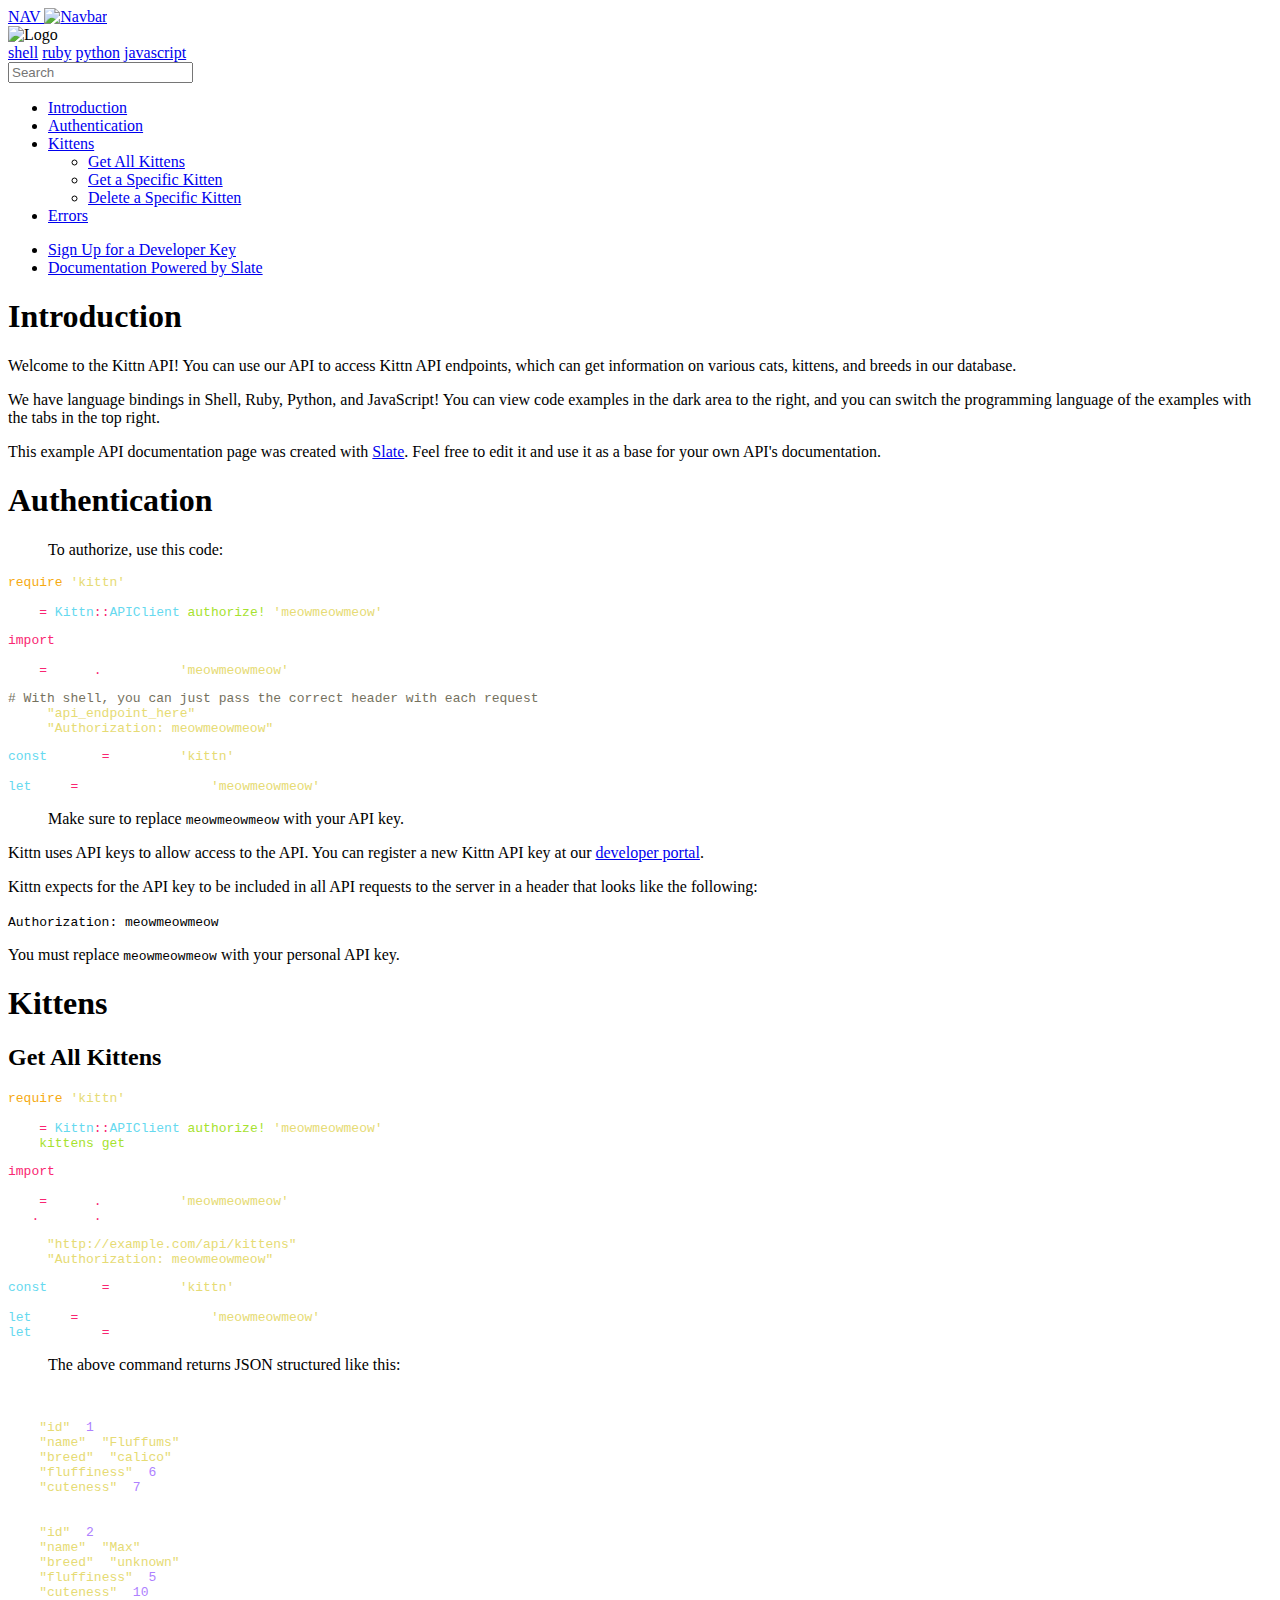
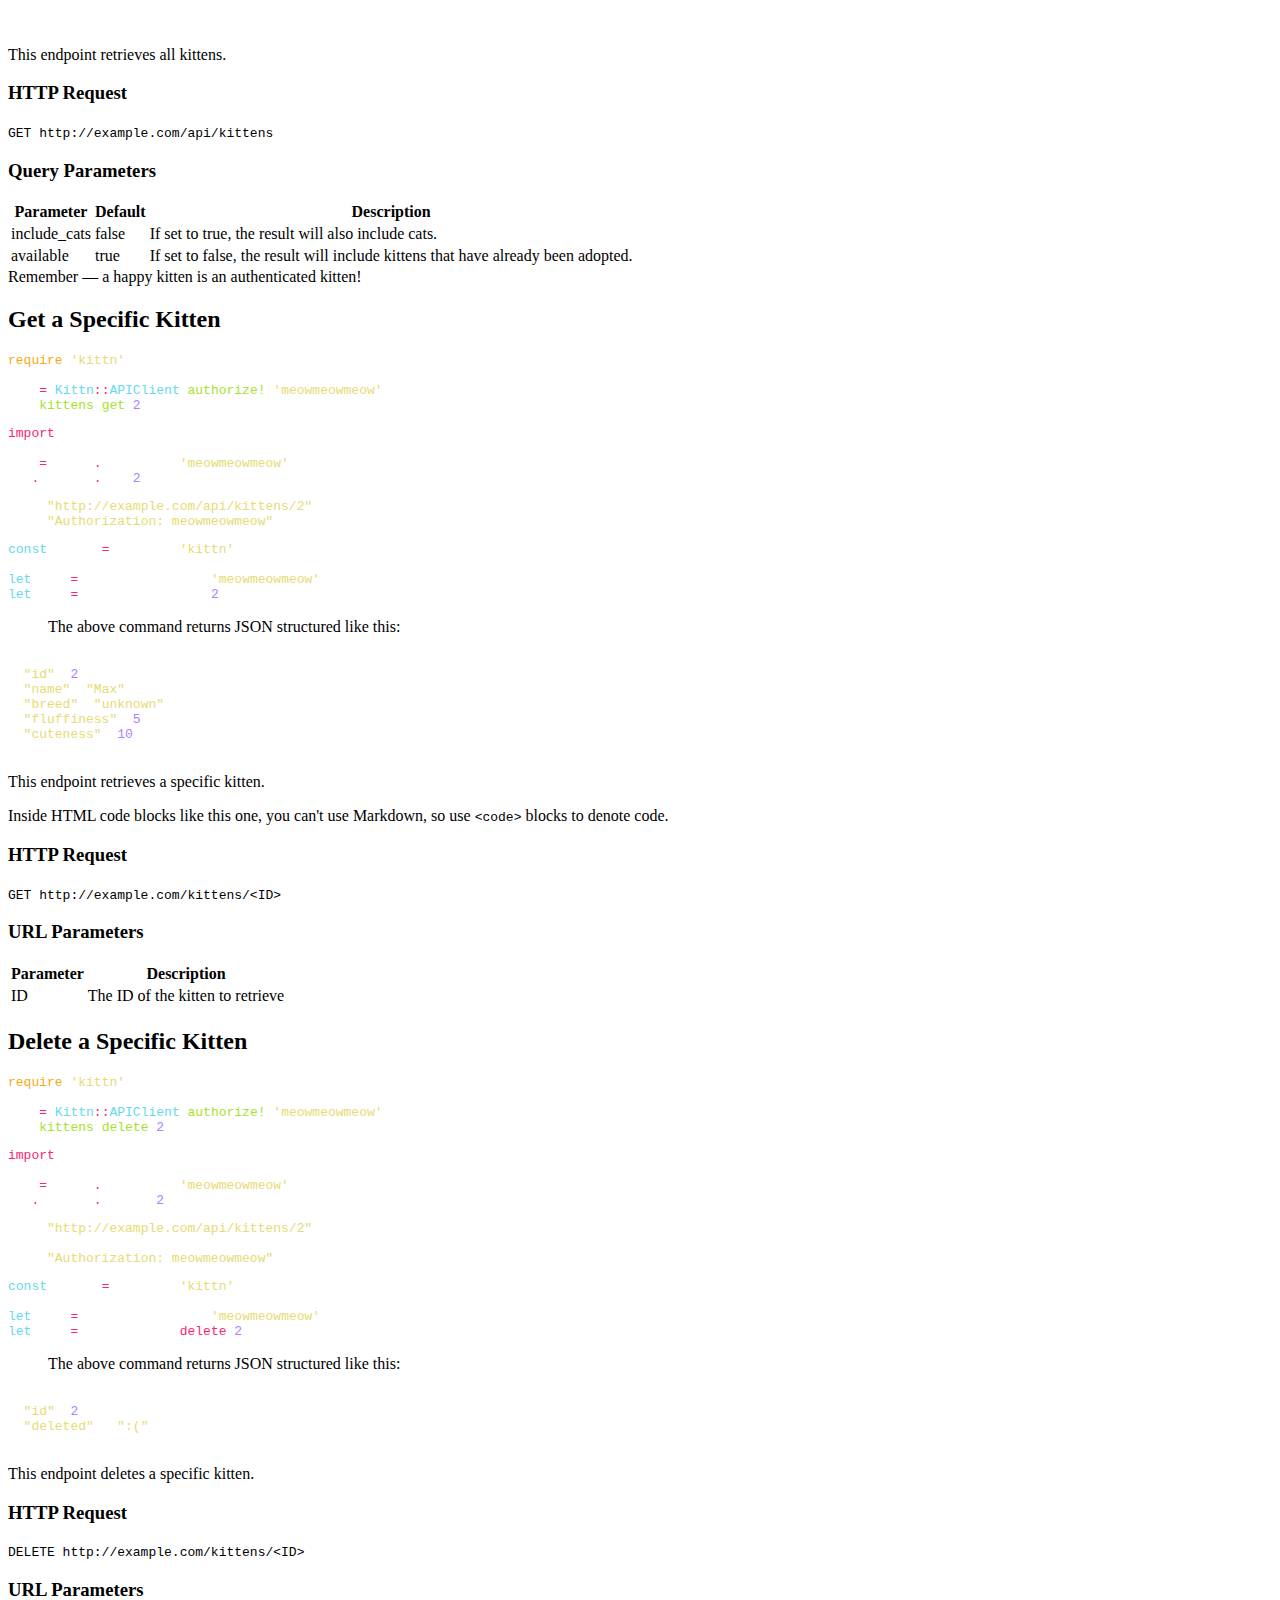
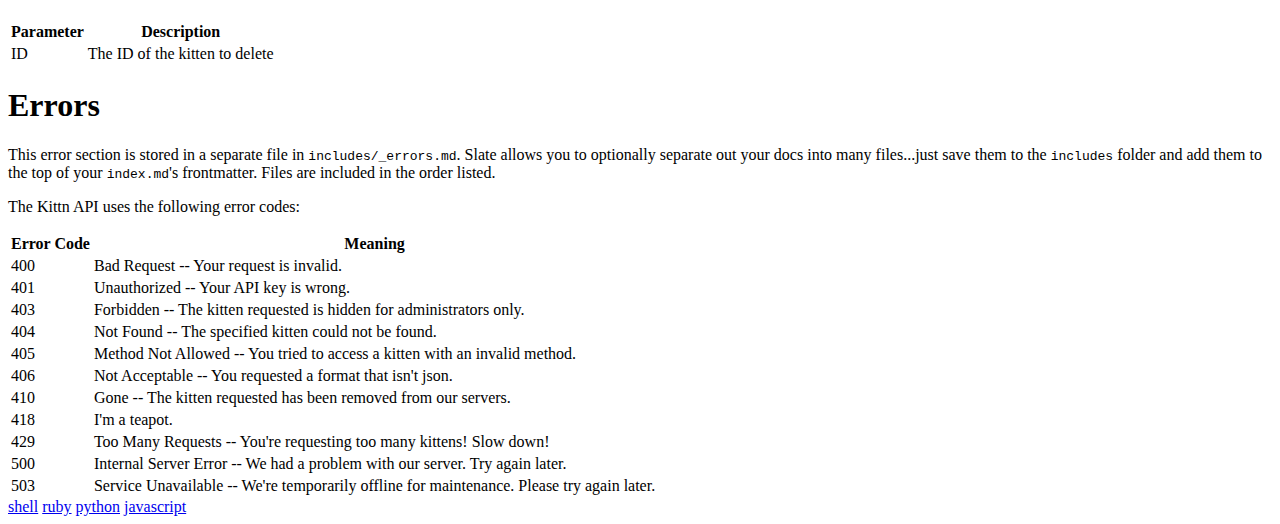
==== index.html @ 00a8c421 "publish: Update index.md" ====
<!doctype html>
<html>
  <head>
    <meta charset="utf-8">
    <meta content="IE=edge,chrome=1" http-equiv="X-UA-Compatible">
    <meta name="viewport" content="width=device-width, initial-scale=1, maximum-scale=1">
    <title>EBM Reference</title>

    <style>
      .highlight table td { padding: 5px; }
.highlight table pre { margin: 0; }
.highlight .gh {
  color: #999999;
}
.highlight .sr {
  color: #f6aa11;
}
.highlight .go {
  color: #888888;
}
.highlight .gp {
  color: #555555;
}
.highlight .gs {
}
.highlight .gu {
  color: #aaaaaa;
}
.highlight .nb {
  color: #f6aa11;
}
.highlight .cm {
  color: #75715e;
}
.highlight .cp {
  color: #75715e;
}
.highlight .c1 {
  color: #75715e;
}
.highlight .cs {
  color: #75715e;
}
.highlight .c, .highlight .cd {
  color: #75715e;
}
.highlight .err {
  color: #960050;
}
.highlight .gr {
  color: #960050;
}
.highlight .gt {
  color: #960050;
}
.highlight .gd {
  color: #49483e;
}
.highlight .gi {
  color: #49483e;
}
.highlight .ge {
  color: #49483e;
}
.highlight .kc {
  color: #66d9ef;
}
.highlight .kd {
  color: #66d9ef;
}
.highlight .kr {
  color: #66d9ef;
}
.highlight .no {
  color: #66d9ef;
}
.highlight .kt {
  color: #66d9ef;
}
.highlight .mf {
  color: #ae81ff;
}
.highlight .mh {
  color: #ae81ff;
}
.highlight .il {
  color: #ae81ff;
}
.highlight .mi {
  color: #ae81ff;
}
.highlight .mo {
  color: #ae81ff;
}
.highlight .m, .highlight .mb, .highlight .mx {
  color: #ae81ff;
}
.highlight .sc {
  color: #ae81ff;
}
.highlight .se {
  color: #ae81ff;
}
.highlight .ss {
  color: #ae81ff;
}
.highlight .sd {
  color: #e6db74;
}
.highlight .s2 {
  color: #e6db74;
}
.highlight .sb {
  color: #e6db74;
}
.highlight .sh {
  color: #e6db74;
}
.highlight .si {
  color: #e6db74;
}
.highlight .sx {
  color: #e6db74;
}
.highlight .s1 {
  color: #e6db74;
}
.highlight .s {
  color: #e6db74;
}
.highlight .na {
  color: #a6e22e;
}
.highlight .nc {
  color: #a6e22e;
}
.highlight .nd {
  color: #a6e22e;
}
.highlight .ne {
  color: #a6e22e;
}
.highlight .nf {
  color: #a6e22e;
}
.highlight .vc {
  color: #ffffff;
}
.highlight .nn {
  color: #ffffff;
}
.highlight .nl {
  color: #ffffff;
}
.highlight .ni {
  color: #ffffff;
}
.highlight .bp {
  color: #ffffff;
}
.highlight .vg {
  color: #ffffff;
}
.highlight .vi {
  color: #ffffff;
}
.highlight .nv {
  color: #ffffff;
}
.highlight .w {
  color: #ffffff;
}
.highlight {
  color: #ffffff;
}
.highlight .n, .highlight .py, .highlight .nx {
  color: #ffffff;
}
.highlight .ow {
  color: #f92672;
}
.highlight .nt {
  color: #f92672;
}
.highlight .k, .highlight .kv {
  color: #f92672;
}
.highlight .kn {
  color: #f92672;
}
.highlight .kp {
  color: #f92672;
}
.highlight .o {
  color: #f92672;
}
    </style>
    <link href="stylesheets/screen.css" rel="stylesheet" media="screen" />
    <link href="stylesheets/print.css" rel="stylesheet" media="print" />
      <script src="javascripts/all.js"></script>
  </head>

  <body class="index" data-languages="[&quot;shell&quot;,&quot;ruby&quot;,&quot;python&quot;,&quot;javascript&quot;]">
    <a href="#" id="nav-button">
      <span>
        NAV
        <img src="images/navbar.png" alt="Navbar" />
      </span>
    </a>
    <div class="toc-wrapper">
      <img src="images/logo.png" class="logo" alt="Logo" />
        <div class="lang-selector">
              <a href="#" data-language-name="shell">shell</a>
              <a href="#" data-language-name="ruby">ruby</a>
              <a href="#" data-language-name="python">python</a>
              <a href="#" data-language-name="javascript">javascript</a>
        </div>
        <div class="search">
          <input type="text" class="search" id="input-search" placeholder="Search">
        </div>
        <ul class="search-results"></ul>
      <ul id="toc" class="toc-list-h1">
          <li>
            <a href="#introduction" class="toc-h1 toc-link" data-title="Introduction">Introduction</a>
          </li>
          <li>
            <a href="#authentication" class="toc-h1 toc-link" data-title="Authentication">Authentication</a>
          </li>
          <li>
            <a href="#kittens" class="toc-h1 toc-link" data-title="Kittens">Kittens</a>
              <ul class="toc-list-h2">
                  <li>
                    <a href="#get-all-kittens" class="toc-h2 toc-link" data-title="Get All Kittens">Get All Kittens</a>
                  </li>
                  <li>
                    <a href="#get-a-specific-kitten" class="toc-h2 toc-link" data-title="Get a Specific Kitten">Get a Specific Kitten</a>
                  </li>
                  <li>
                    <a href="#delete-a-specific-kitten" class="toc-h2 toc-link" data-title="Delete a Specific Kitten">Delete a Specific Kitten</a>
                  </li>
              </ul>
          </li>
          <li>
            <a href="#errors" class="toc-h1 toc-link" data-title="Errors">Errors</a>
          </li>
      </ul>
        <ul class="toc-footer">
            <li><a href='#'>Sign Up for a Developer Key</a></li>
            <li><a href='https://github.com/lord/slate'>Documentation Powered by Slate</a></li>
        </ul>
    </div>
    <div class="page-wrapper">
      <div class="dark-box"></div>
      <div class="content">
        <h1 id='introduction'>Introduction</h1>
<p>Welcome to the Kittn API! You can use our API to access Kittn API endpoints, which can get information on various cats, kittens, and breeds in our database.</p>

<p>We have language bindings in Shell, Ruby, Python, and JavaScript! You can view code examples in the dark area to the right, and you can switch the programming language of the examples with the tabs in the top right.</p>

<p>This example API documentation page was created with <a href="https://github.com/lord/slate">Slate</a>. Feel free to edit it and use it as a base for your own API&#39;s documentation.</p>
<h1 id='authentication'>Authentication</h1>
<blockquote>
<p>To authorize, use this code:</p>
</blockquote>
<pre class="highlight ruby tab-ruby"><code><span class="nb">require</span> <span class="s1">'kittn'</span>

<span class="n">api</span> <span class="o">=</span> <span class="no">Kittn</span><span class="o">::</span><span class="no">APIClient</span><span class="p">.</span><span class="nf">authorize!</span><span class="p">(</span><span class="s1">'meowmeowmeow'</span><span class="p">)</span>
</code></pre><pre class="highlight python tab-python"><code><span class="kn">import</span> <span class="nn">kittn</span>

<span class="n">api</span> <span class="o">=</span> <span class="n">kittn</span><span class="o">.</span><span class="n">authorize</span><span class="p">(</span><span class="s">'meowmeowmeow'</span><span class="p">)</span>
</code></pre><pre class="highlight shell tab-shell"><code><span class="c"># With shell, you can just pass the correct header with each request</span>
curl <span class="s2">"api_endpoint_here"</span>
  -H <span class="s2">"Authorization: meowmeowmeow"</span>
</code></pre><pre class="highlight javascript tab-javascript"><code><span class="kr">const</span> <span class="nx">kittn</span> <span class="o">=</span> <span class="nx">require</span><span class="p">(</span><span class="s1">'kittn'</span><span class="p">);</span>

<span class="kd">let</span> <span class="nx">api</span> <span class="o">=</span> <span class="nx">kittn</span><span class="p">.</span><span class="nx">authorize</span><span class="p">(</span><span class="s1">'meowmeowmeow'</span><span class="p">);</span>
</code></pre>
<blockquote>
<p>Make sure to replace <code>meowmeowmeow</code> with your API key.</p>
</blockquote>

<p>Kittn uses API keys to allow access to the API. You can register a new Kittn API key at our <a href="http://example.com/developers">developer portal</a>.</p>

<p>Kittn expects for the API key to be included in all API requests to the server in a header that looks like the following:</p>

<p><code>Authorization: meowmeowmeow</code></p>

<aside class="notice">
You must replace <code>meowmeowmeow</code> with your personal API key.
</aside>
<h1 id='kittens'>Kittens</h1><h2 id='get-all-kittens'>Get All Kittens</h2><pre class="highlight ruby tab-ruby"><code><span class="nb">require</span> <span class="s1">'kittn'</span>

<span class="n">api</span> <span class="o">=</span> <span class="no">Kittn</span><span class="o">::</span><span class="no">APIClient</span><span class="p">.</span><span class="nf">authorize!</span><span class="p">(</span><span class="s1">'meowmeowmeow'</span><span class="p">)</span>
<span class="n">api</span><span class="p">.</span><span class="nf">kittens</span><span class="p">.</span><span class="nf">get</span>
</code></pre><pre class="highlight python tab-python"><code><span class="kn">import</span> <span class="nn">kittn</span>

<span class="n">api</span> <span class="o">=</span> <span class="n">kittn</span><span class="o">.</span><span class="n">authorize</span><span class="p">(</span><span class="s">'meowmeowmeow'</span><span class="p">)</span>
<span class="n">api</span><span class="o">.</span><span class="n">kittens</span><span class="o">.</span><span class="n">get</span><span class="p">()</span>
</code></pre><pre class="highlight shell tab-shell"><code>curl <span class="s2">"http://example.com/api/kittens"</span>
  -H <span class="s2">"Authorization: meowmeowmeow"</span>
</code></pre><pre class="highlight javascript tab-javascript"><code><span class="kr">const</span> <span class="nx">kittn</span> <span class="o">=</span> <span class="nx">require</span><span class="p">(</span><span class="s1">'kittn'</span><span class="p">);</span>

<span class="kd">let</span> <span class="nx">api</span> <span class="o">=</span> <span class="nx">kittn</span><span class="p">.</span><span class="nx">authorize</span><span class="p">(</span><span class="s1">'meowmeowmeow'</span><span class="p">);</span>
<span class="kd">let</span> <span class="nx">kittens</span> <span class="o">=</span> <span class="nx">api</span><span class="p">.</span><span class="nx">kittens</span><span class="p">.</span><span class="nx">get</span><span class="p">();</span>
</code></pre>
<blockquote>
<p>The above command returns JSON structured like this:</p>
</blockquote>
<pre class="highlight json tab-json"><code><span class="p">[</span><span class="w">
  </span><span class="p">{</span><span class="w">
    </span><span class="s2">"id"</span><span class="p">:</span><span class="w"> </span><span class="mi">1</span><span class="p">,</span><span class="w">
    </span><span class="s2">"name"</span><span class="p">:</span><span class="w"> </span><span class="s2">"Fluffums"</span><span class="p">,</span><span class="w">
    </span><span class="s2">"breed"</span><span class="p">:</span><span class="w"> </span><span class="s2">"calico"</span><span class="p">,</span><span class="w">
    </span><span class="s2">"fluffiness"</span><span class="p">:</span><span class="w"> </span><span class="mi">6</span><span class="p">,</span><span class="w">
    </span><span class="s2">"cuteness"</span><span class="p">:</span><span class="w"> </span><span class="mi">7</span><span class="w">
  </span><span class="p">},</span><span class="w">
  </span><span class="p">{</span><span class="w">
    </span><span class="s2">"id"</span><span class="p">:</span><span class="w"> </span><span class="mi">2</span><span class="p">,</span><span class="w">
    </span><span class="s2">"name"</span><span class="p">:</span><span class="w"> </span><span class="s2">"Max"</span><span class="p">,</span><span class="w">
    </span><span class="s2">"breed"</span><span class="p">:</span><span class="w"> </span><span class="s2">"unknown"</span><span class="p">,</span><span class="w">
    </span><span class="s2">"fluffiness"</span><span class="p">:</span><span class="w"> </span><span class="mi">5</span><span class="p">,</span><span class="w">
    </span><span class="s2">"cuteness"</span><span class="p">:</span><span class="w"> </span><span class="mi">10</span><span class="w">
  </span><span class="p">}</span><span class="w">
</span><span class="p">]</span><span class="w">
</span></code></pre>
<p>This endpoint retrieves all kittens.</p>
<h3 id='http-request'>HTTP Request</h3>
<p><code>GET http://example.com/api/kittens</code></p>
<h3 id='query-parameters'>Query Parameters</h3>
<table><thead>
<tr>
<th>Parameter</th>
<th>Default</th>
<th>Description</th>
</tr>
</thead><tbody>
<tr>
<td>include_cats</td>
<td>false</td>
<td>If set to true, the result will also include cats.</td>
</tr>
<tr>
<td>available</td>
<td>true</td>
<td>If set to false, the result will include kittens that have already been adopted.</td>
</tr>
</tbody></table>

<aside class="success">
Remember — a happy kitten is an authenticated kitten!
</aside>
<h2 id='get-a-specific-kitten'>Get a Specific Kitten</h2><pre class="highlight ruby tab-ruby"><code><span class="nb">require</span> <span class="s1">'kittn'</span>

<span class="n">api</span> <span class="o">=</span> <span class="no">Kittn</span><span class="o">::</span><span class="no">APIClient</span><span class="p">.</span><span class="nf">authorize!</span><span class="p">(</span><span class="s1">'meowmeowmeow'</span><span class="p">)</span>
<span class="n">api</span><span class="p">.</span><span class="nf">kittens</span><span class="p">.</span><span class="nf">get</span><span class="p">(</span><span class="mi">2</span><span class="p">)</span>
</code></pre><pre class="highlight python tab-python"><code><span class="kn">import</span> <span class="nn">kittn</span>

<span class="n">api</span> <span class="o">=</span> <span class="n">kittn</span><span class="o">.</span><span class="n">authorize</span><span class="p">(</span><span class="s">'meowmeowmeow'</span><span class="p">)</span>
<span class="n">api</span><span class="o">.</span><span class="n">kittens</span><span class="o">.</span><span class="n">get</span><span class="p">(</span><span class="mi">2</span><span class="p">)</span>
</code></pre><pre class="highlight shell tab-shell"><code>curl <span class="s2">"http://example.com/api/kittens/2"</span>
  -H <span class="s2">"Authorization: meowmeowmeow"</span>
</code></pre><pre class="highlight javascript tab-javascript"><code><span class="kr">const</span> <span class="nx">kittn</span> <span class="o">=</span> <span class="nx">require</span><span class="p">(</span><span class="s1">'kittn'</span><span class="p">);</span>

<span class="kd">let</span> <span class="nx">api</span> <span class="o">=</span> <span class="nx">kittn</span><span class="p">.</span><span class="nx">authorize</span><span class="p">(</span><span class="s1">'meowmeowmeow'</span><span class="p">);</span>
<span class="kd">let</span> <span class="nx">max</span> <span class="o">=</span> <span class="nx">api</span><span class="p">.</span><span class="nx">kittens</span><span class="p">.</span><span class="nx">get</span><span class="p">(</span><span class="mi">2</span><span class="p">);</span>
</code></pre>
<blockquote>
<p>The above command returns JSON structured like this:</p>
</blockquote>
<pre class="highlight json tab-json"><code><span class="p">{</span><span class="w">
  </span><span class="s2">"id"</span><span class="p">:</span><span class="w"> </span><span class="mi">2</span><span class="p">,</span><span class="w">
  </span><span class="s2">"name"</span><span class="p">:</span><span class="w"> </span><span class="s2">"Max"</span><span class="p">,</span><span class="w">
  </span><span class="s2">"breed"</span><span class="p">:</span><span class="w"> </span><span class="s2">"unknown"</span><span class="p">,</span><span class="w">
  </span><span class="s2">"fluffiness"</span><span class="p">:</span><span class="w"> </span><span class="mi">5</span><span class="p">,</span><span class="w">
  </span><span class="s2">"cuteness"</span><span class="p">:</span><span class="w"> </span><span class="mi">10</span><span class="w">
</span><span class="p">}</span><span class="w">
</span></code></pre>
<p>This endpoint retrieves a specific kitten.</p>

<aside class="warning">Inside HTML code blocks like this one, you can't use Markdown, so use <code>&lt;code&gt;</code> blocks to denote code.</aside>
<h3 id='http-request-2'>HTTP Request</h3>
<p><code>GET http://example.com/kittens/&lt;ID&gt;</code></p>
<h3 id='url-parameters'>URL Parameters</h3>
<table><thead>
<tr>
<th>Parameter</th>
<th>Description</th>
</tr>
</thead><tbody>
<tr>
<td>ID</td>
<td>The ID of the kitten to retrieve</td>
</tr>
</tbody></table>
<h2 id='delete-a-specific-kitten'>Delete a Specific Kitten</h2><pre class="highlight ruby tab-ruby"><code><span class="nb">require</span> <span class="s1">'kittn'</span>

<span class="n">api</span> <span class="o">=</span> <span class="no">Kittn</span><span class="o">::</span><span class="no">APIClient</span><span class="p">.</span><span class="nf">authorize!</span><span class="p">(</span><span class="s1">'meowmeowmeow'</span><span class="p">)</span>
<span class="n">api</span><span class="p">.</span><span class="nf">kittens</span><span class="p">.</span><span class="nf">delete</span><span class="p">(</span><span class="mi">2</span><span class="p">)</span>
</code></pre><pre class="highlight python tab-python"><code><span class="kn">import</span> <span class="nn">kittn</span>

<span class="n">api</span> <span class="o">=</span> <span class="n">kittn</span><span class="o">.</span><span class="n">authorize</span><span class="p">(</span><span class="s">'meowmeowmeow'</span><span class="p">)</span>
<span class="n">api</span><span class="o">.</span><span class="n">kittens</span><span class="o">.</span><span class="n">delete</span><span class="p">(</span><span class="mi">2</span><span class="p">)</span>
</code></pre><pre class="highlight shell tab-shell"><code>curl <span class="s2">"http://example.com/api/kittens/2"</span>
  -X DELETE
  -H <span class="s2">"Authorization: meowmeowmeow"</span>
</code></pre><pre class="highlight javascript tab-javascript"><code><span class="kr">const</span> <span class="nx">kittn</span> <span class="o">=</span> <span class="nx">require</span><span class="p">(</span><span class="s1">'kittn'</span><span class="p">);</span>

<span class="kd">let</span> <span class="nx">api</span> <span class="o">=</span> <span class="nx">kittn</span><span class="p">.</span><span class="nx">authorize</span><span class="p">(</span><span class="s1">'meowmeowmeow'</span><span class="p">);</span>
<span class="kd">let</span> <span class="nx">max</span> <span class="o">=</span> <span class="nx">api</span><span class="p">.</span><span class="nx">kittens</span><span class="p">.</span><span class="k">delete</span><span class="p">(</span><span class="mi">2</span><span class="p">);</span>
</code></pre>
<blockquote>
<p>The above command returns JSON structured like this:</p>
</blockquote>
<pre class="highlight json tab-json"><code><span class="p">{</span><span class="w">
  </span><span class="s2">"id"</span><span class="p">:</span><span class="w"> </span><span class="mi">2</span><span class="p">,</span><span class="w">
  </span><span class="s2">"deleted"</span><span class="w"> </span><span class="p">:</span><span class="w"> </span><span class="s2">":("</span><span class="w">
</span><span class="p">}</span><span class="w">
</span></code></pre>
<p>This endpoint deletes a specific kitten.</p>
<h3 id='http-request-3'>HTTP Request</h3>
<p><code>DELETE http://example.com/kittens/&lt;ID&gt;</code></p>
<h3 id='url-parameters-2'>URL Parameters</h3>
<table><thead>
<tr>
<th>Parameter</th>
<th>Description</th>
</tr>
</thead><tbody>
<tr>
<td>ID</td>
<td>The ID of the kitten to delete</td>
</tr>
</tbody></table>
<h1 id='errors'>Errors</h1>
<aside class="notice">
This error section is stored in a separate file in <code>includes/_errors.md</code>. Slate allows you to optionally separate out your docs into many files...just save them to the <code>includes</code> folder and add them to the top of your <code>index.md</code>'s frontmatter. Files are included in the order listed.
</aside>

<p>The Kittn API uses the following error codes:</p>

<table><thead>
<tr>
<th>Error Code</th>
<th>Meaning</th>
</tr>
</thead><tbody>
<tr>
<td>400</td>
<td>Bad Request -- Your request is invalid.</td>
</tr>
<tr>
<td>401</td>
<td>Unauthorized -- Your API key is wrong.</td>
</tr>
<tr>
<td>403</td>
<td>Forbidden -- The kitten requested is hidden for administrators only.</td>
</tr>
<tr>
<td>404</td>
<td>Not Found -- The specified kitten could not be found.</td>
</tr>
<tr>
<td>405</td>
<td>Method Not Allowed -- You tried to access a kitten with an invalid method.</td>
</tr>
<tr>
<td>406</td>
<td>Not Acceptable -- You requested a format that isn&#39;t json.</td>
</tr>
<tr>
<td>410</td>
<td>Gone -- The kitten requested has been removed from our servers.</td>
</tr>
<tr>
<td>418</td>
<td>I&#39;m a teapot.</td>
</tr>
<tr>
<td>429</td>
<td>Too Many Requests -- You&#39;re requesting too many kittens! Slow down!</td>
</tr>
<tr>
<td>500</td>
<td>Internal Server Error -- We had a problem with our server. Try again later.</td>
</tr>
<tr>
<td>503</td>
<td>Service Unavailable -- We&#39;re temporarily offline for maintenance. Please try again later.</td>
</tr>
</tbody></table>

      </div>
      <div class="dark-box">
          <div class="lang-selector">
                <a href="#" data-language-name="shell">shell</a>
                <a href="#" data-language-name="ruby">ruby</a>
                <a href="#" data-language-name="python">python</a>
                <a href="#" data-language-name="javascript">javascript</a>
          </div>
      </div>
    </div>
  </body>
</html>
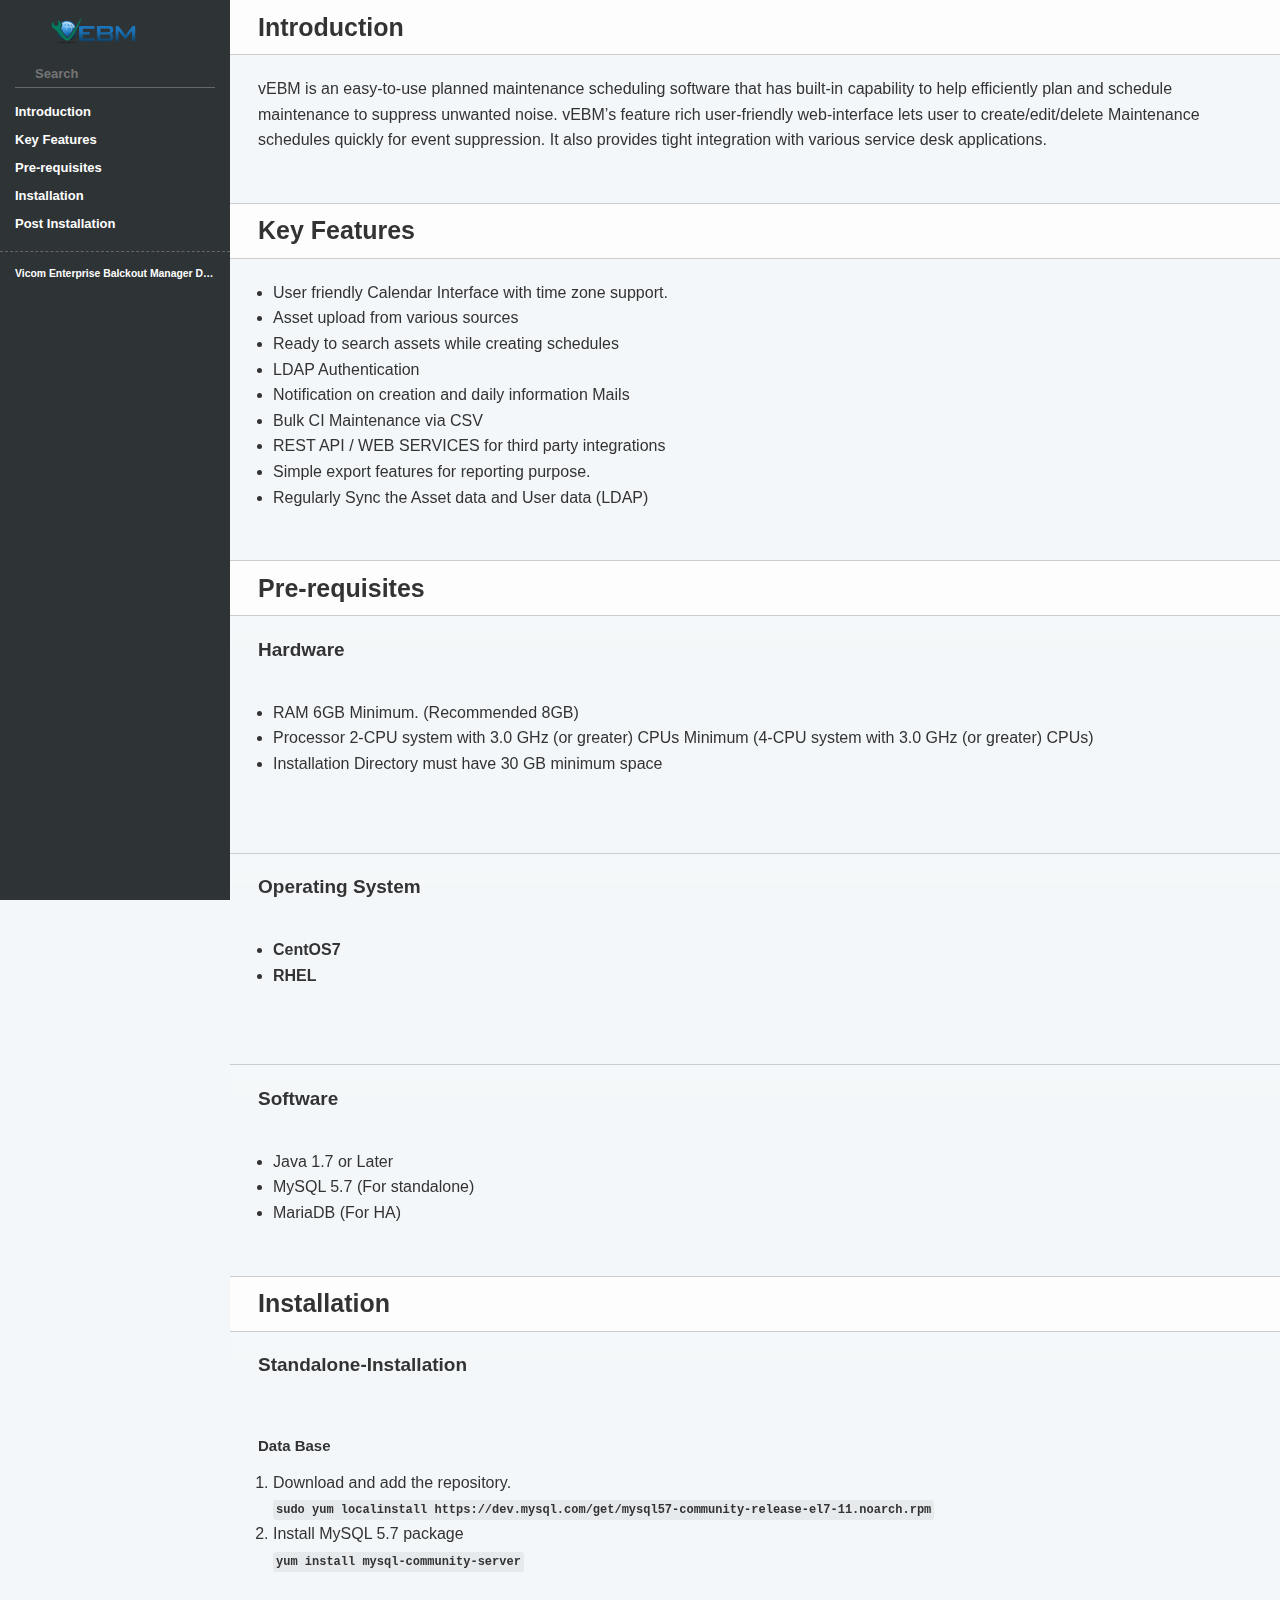
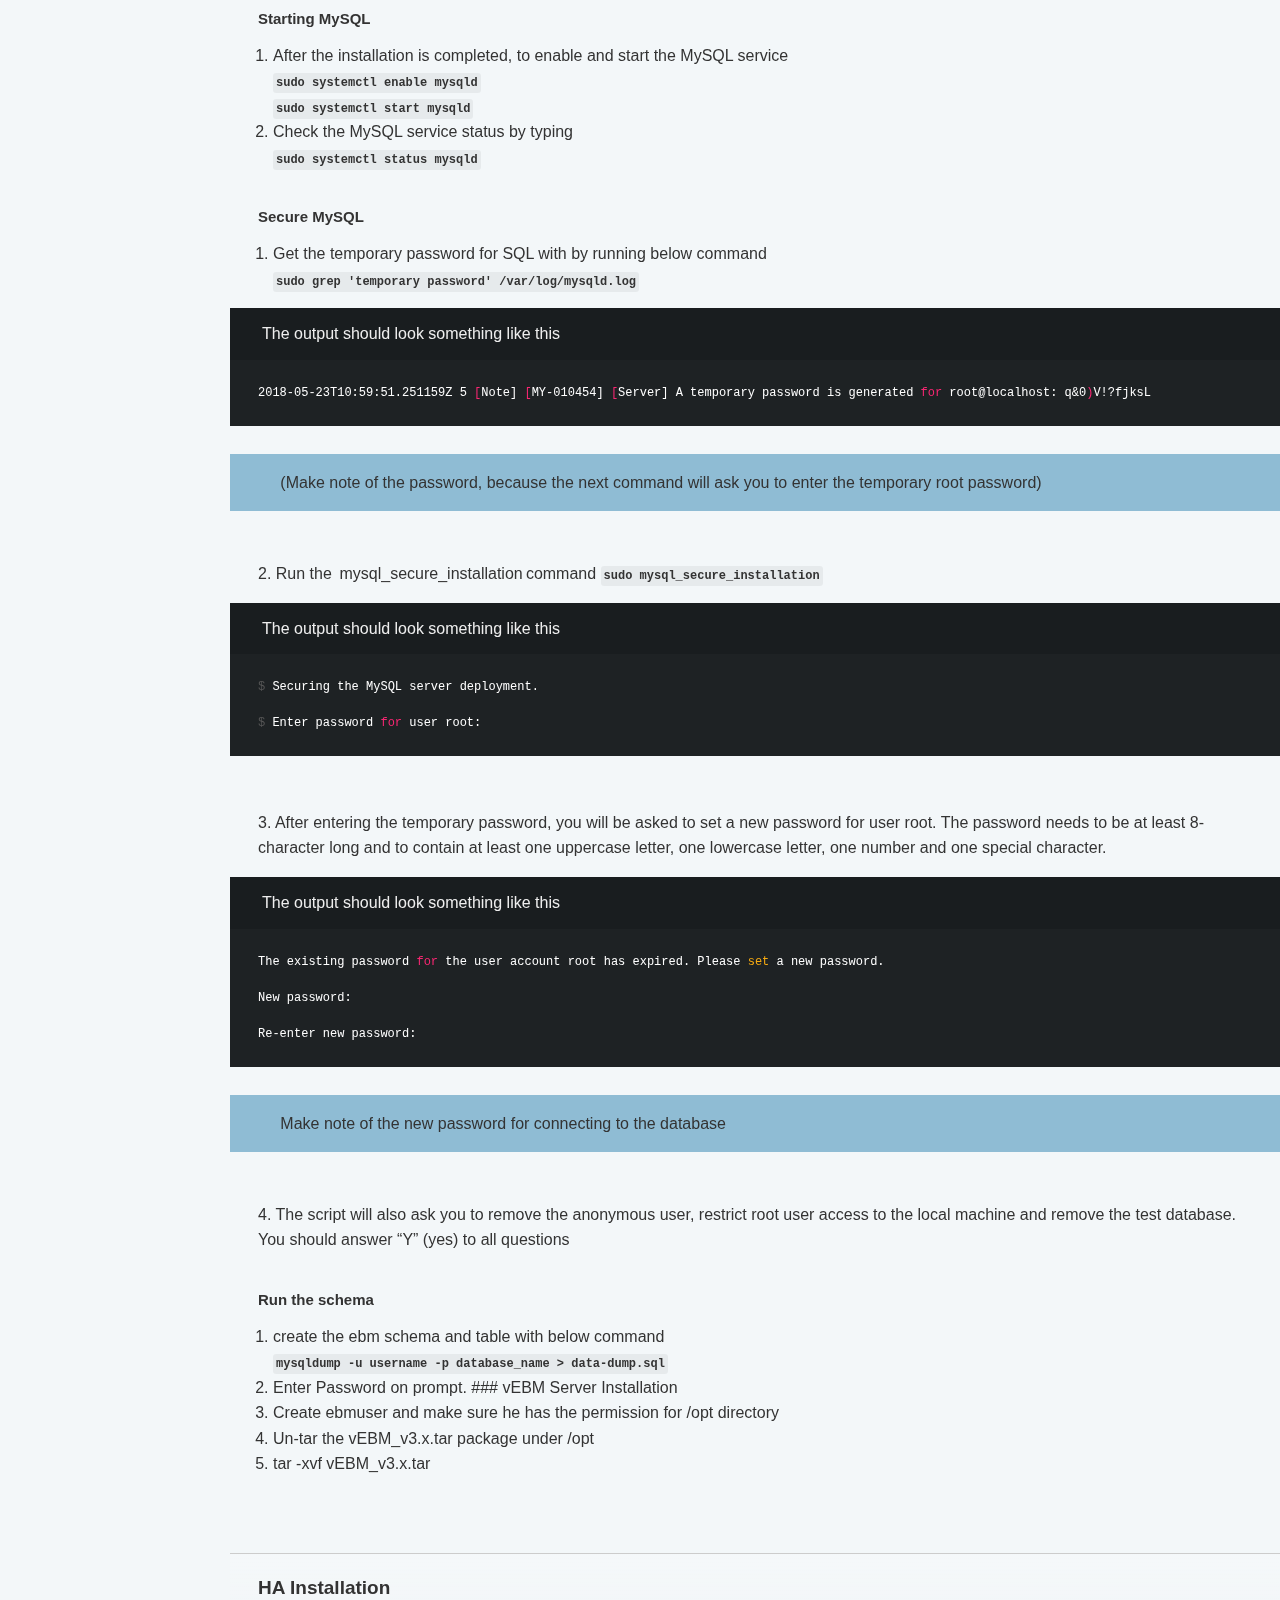
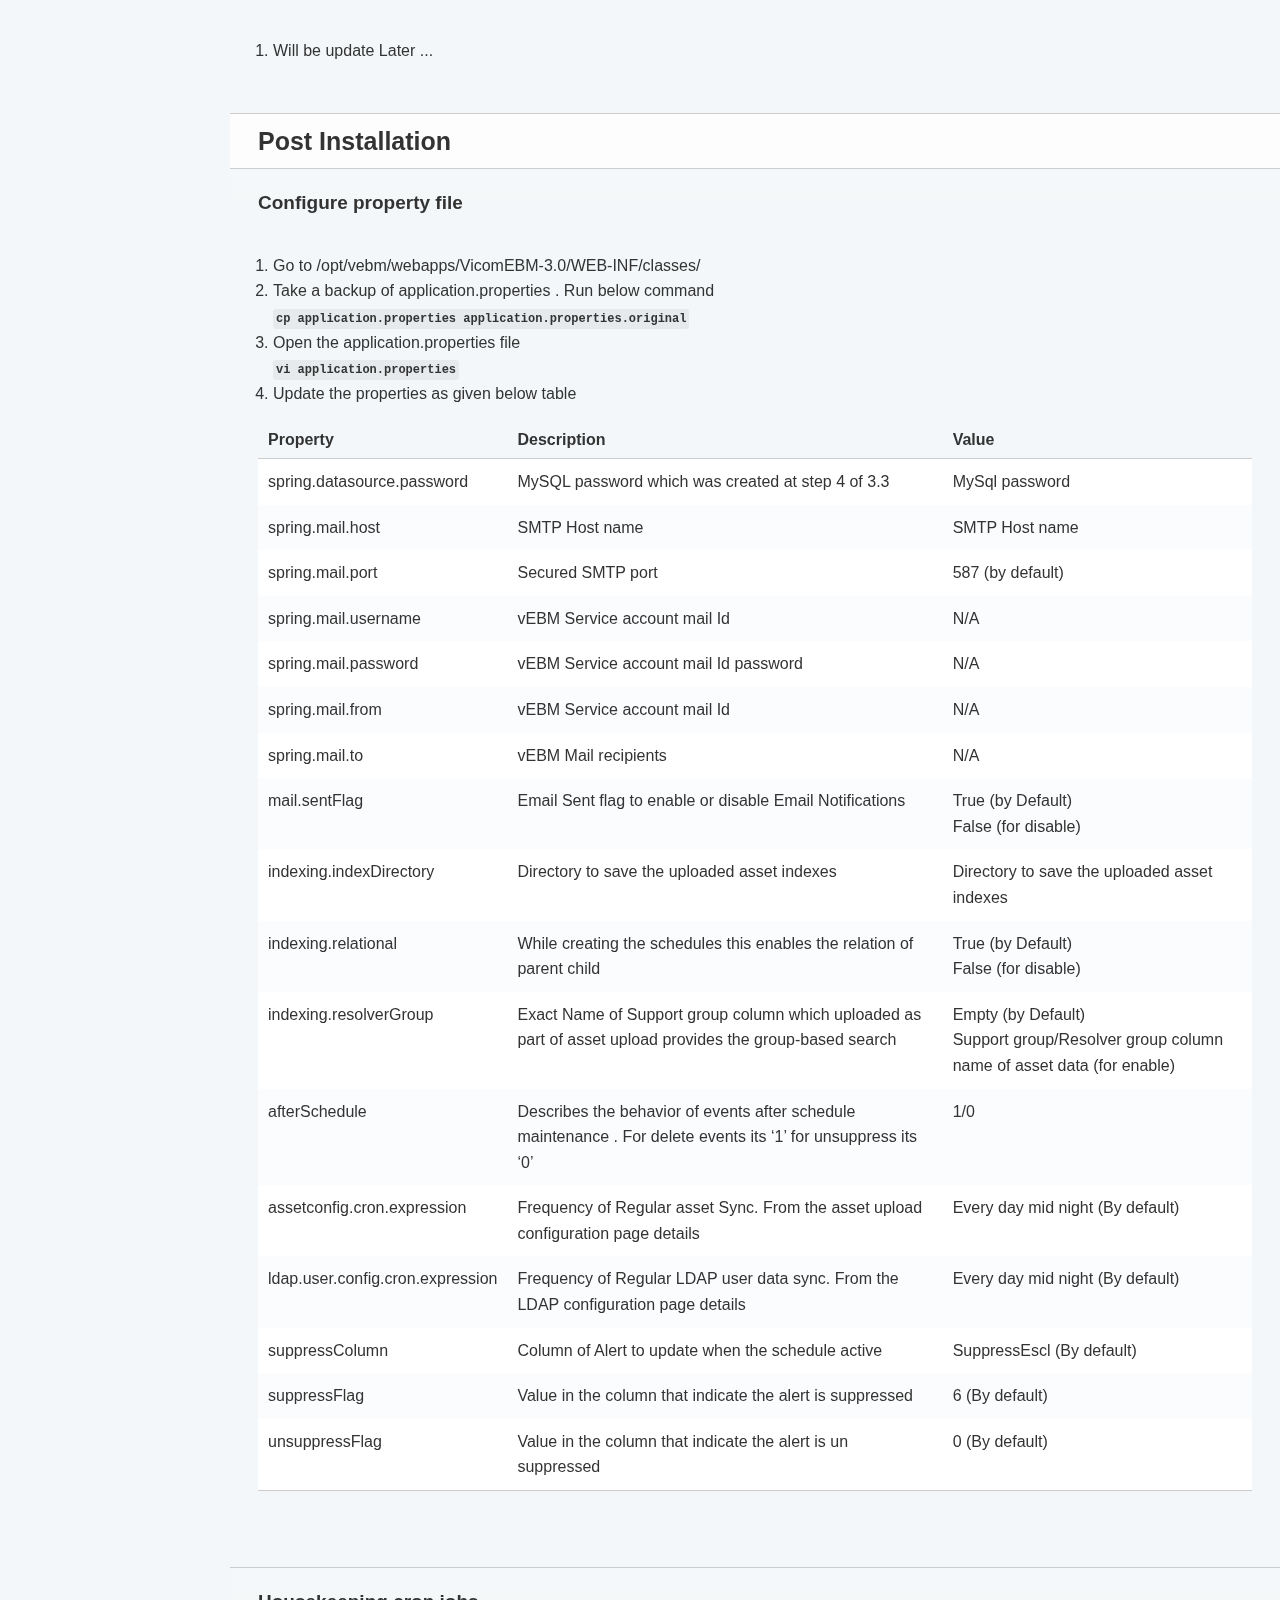
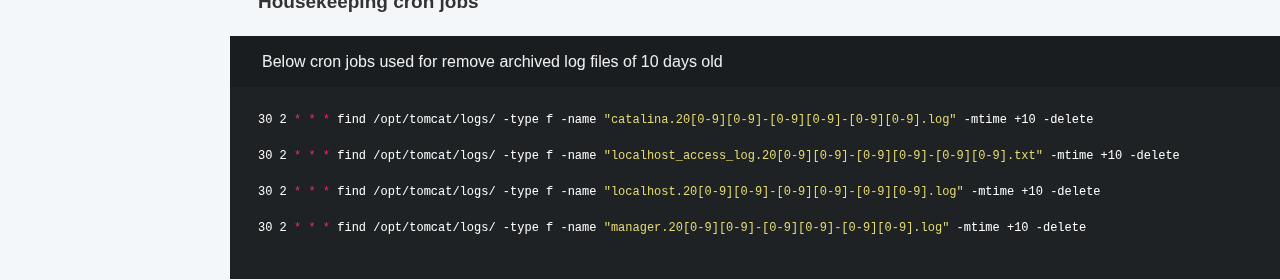
==== commit 201de13f: "publish: Update index.md" ====
--- a/index.html
+++ b/index.html
@@ -225,272 +225,276 @@
             <a href="#introduction" class="toc-h1 toc-link" data-title="Introduction">Introduction</a>
           </li>
           <li>
-            <a href="#authentication" class="toc-h1 toc-link" data-title="Authentication">Authentication</a>
+            <a href="#key-features" class="toc-h1 toc-link" data-title="Key Features">Key Features</a>
           </li>
           <li>
-            <a href="#kittens" class="toc-h1 toc-link" data-title="Kittens">Kittens</a>
+            <a href="#pre-requisites" class="toc-h1 toc-link" data-title="Pre-requisites">Pre-requisites</a>
               <ul class="toc-list-h2">
                   <li>
-                    <a href="#get-all-kittens" class="toc-h2 toc-link" data-title="Get All Kittens">Get All Kittens</a>
-                  </li>
-                  <li>
-                    <a href="#get-a-specific-kitten" class="toc-h2 toc-link" data-title="Get a Specific Kitten">Get a Specific Kitten</a>
-                  </li>
-                  <li>
-                    <a href="#delete-a-specific-kitten" class="toc-h2 toc-link" data-title="Delete a Specific Kitten">Delete a Specific Kitten</a>
+                    <a href="#hardware" class="toc-h2 toc-link" data-title="Hardware">Hardware</a>
+                  </li>
+                  <li>
+                    <a href="#operating-system" class="toc-h2 toc-link" data-title="Operating System">Operating System</a>
+                  </li>
+                  <li>
+                    <a href="#software" class="toc-h2 toc-link" data-title="Software">Software</a>
                   </li>
               </ul>
           </li>
           <li>
-            <a href="#errors" class="toc-h1 toc-link" data-title="Errors">Errors</a>
+            <a href="#installation" class="toc-h1 toc-link" data-title="Installation">Installation</a>
+              <ul class="toc-list-h2">
+                  <li>
+                    <a href="#standalone-installation" class="toc-h2 toc-link" data-title="Standalone-Installation">Standalone-Installation</a>
+                  </li>
+                  <li>
+                    <a href="#ha-installation" class="toc-h2 toc-link" data-title="HA Installation">HA Installation</a>
+                  </li>
+              </ul>
+          </li>
+          <li>
+            <a href="#post-installation" class="toc-h1 toc-link" data-title="Post Installation">Post Installation</a>
+              <ul class="toc-list-h2">
+                  <li>
+                    <a href="#configure-property-file" class="toc-h2 toc-link" data-title="Configure property file">Configure property file</a>
+                  </li>
+                  <li>
+                    <a href="#housekeeping-cron-jobs" class="toc-h2 toc-link" data-title="Housekeeping cron jobs">Housekeeping cron jobs</a>
+                  </li>
+              </ul>
           </li>
       </ul>
         <ul class="toc-footer">
-            <li><a href='#'>Sign Up for a Developer Key</a></li>
-            <li><a href='https://github.com/lord/slate'>Documentation Powered by Slate</a></li>
+            <li><a href='https://tumuvamsi.github.io/slate/vebm_3.1.html'>Vicom Enterprise Balckout Manager Documentation</a></li>
         </ul>
     </div>
     <div class="page-wrapper">
       <div class="dark-box"></div>
       <div class="content">
         <h1 id='introduction'>Introduction</h1>
-<p>Welcome to the Kittn API! You can use our API to access Kittn API endpoints, which can get information on various cats, kittens, and breeds in our database.</p>
-
-<p>We have language bindings in Shell, Ruby, Python, and JavaScript! You can view code examples in the dark area to the right, and you can switch the programming language of the examples with the tabs in the top right.</p>
-
-<p>This example API documentation page was created with <a href="https://github.com/lord/slate">Slate</a>. Feel free to edit it and use it as a base for your own API&#39;s documentation.</p>
-<h1 id='authentication'>Authentication</h1>
+<p>vEBM is an easy-to-use planned maintenance scheduling software that has built-in capability to help efficiently plan and schedule maintenance to suppress unwanted noise. vEBM’s feature rich user-friendly web-interface lets user to create/edit/delete Maintenance schedules quickly for event suppression. It also provides tight integration with various service desk applications. </p>
+<h1 id='key-features'>Key Features</h1>
+<ul>
+<li>User friendly Calendar Interface with time zone support. </li>
+<li>Asset upload from various sources </li>
+<li>Ready to search assets while creating schedules </li>
+<li>LDAP Authentication </li>
+<li>Notification on creation and daily information Mails </li>
+<li>Bulk CI Maintenance via CSV </li>
+<li>REST API / WEB SERVICES for third party integrations </li>
+<li>Simple export features for reporting purpose.<br></li>
+<li>Regularly Sync the Asset data and User data (LDAP) </li>
+</ul>
+<h1 id='pre-requisites'>Pre-requisites</h1><h2 id='hardware'>Hardware</h2>
+<ul>
+<li>RAM 6GB Minimum. (Recommended 8GB) </li>
+<li>Processor 2-CPU system with 3.0 GHz (or greater) CPUs Minimum (4-CPU system with 3.0 GHz (or greater) CPUs) </li>
+<li>Installation Directory must have 30 GB minimum space </li>
+</ul>
+<h2 id='operating-system'>Operating System</h2>
+<ul>
+<li><strong>CentOS7</strong> </li>
+<li><strong>RHEL</strong></li>
+</ul>
+<h2 id='software'>Software</h2>
+<ul>
+<li>Java 1.7 or Later </li>
+<li>MySQL 5.7 (For standalone) </li>
+<li>MariaDB (For HA) </li>
+</ul>
+<h1 id='installation'>Installation</h1><h2 id='standalone-installation'>Standalone-Installation</h2><h3 id='data-base'>Data Base</h3>
+<ol>
+<li>Download and add the repository.
+</br>
+<strong><code>sudo yum localinstall https://dev.mysql.com/get/mysql57-community-release-el7-11.noarch.rpm</code></strong>
+</br></li>
+<li>Install MySQL 5.7 package 
+</br>
+<strong><code>yum install mysql-community-server</code></strong>
+<p></P></li>
+</ol>
+<h3 id='starting-mysql'>Starting MySQL</h3>
+<ol>
+<li>After the installation is completed, to enable and start the MySQL service</br>
+<strong><code>sudo systemctl enable mysqld</code></strong></br> 
+<strong><code>sudo systemctl start mysqld</code></strong> </br></li>
+<li>Check the MySQL service status by typing</br> 
+<strong><code>sudo systemctl status mysqld</code></strong></br></li>
+</ol>
+<h3 id='secure-mysql'>Secure MySQL</h3>
+<ol>
+<li>Get the temporary password for SQL with by running below command</br> 
+<strong><code>sudo grep &#39;temporary password&#39; /var/log/mysqld.log</code></strong></br></li>
+</ol>
+
 <blockquote>
-<p>To authorize, use this code:</p>
+<p>The output should look something like this </p>
 </blockquote>
-<pre class="highlight ruby tab-ruby"><code><span class="nb">require</span> <span class="s1">'kittn'</span>
-
-<span class="n">api</span> <span class="o">=</span> <span class="no">Kittn</span><span class="o">::</span><span class="no">APIClient</span><span class="p">.</span><span class="nf">authorize!</span><span class="p">(</span><span class="s1">'meowmeowmeow'</span><span class="p">)</span>
-</code></pre><pre class="highlight python tab-python"><code><span class="kn">import</span> <span class="nn">kittn</span>
-
-<span class="n">api</span> <span class="o">=</span> <span class="n">kittn</span><span class="o">.</span><span class="n">authorize</span><span class="p">(</span><span class="s">'meowmeowmeow'</span><span class="p">)</span>
-</code></pre><pre class="highlight shell tab-shell"><code><span class="c"># With shell, you can just pass the correct header with each request</span>
-curl <span class="s2">"api_endpoint_here"</span>
-  -H <span class="s2">"Authorization: meowmeowmeow"</span>
-</code></pre><pre class="highlight javascript tab-javascript"><code><span class="kr">const</span> <span class="nx">kittn</span> <span class="o">=</span> <span class="nx">require</span><span class="p">(</span><span class="s1">'kittn'</span><span class="p">);</span>
-
-<span class="kd">let</span> <span class="nx">api</span> <span class="o">=</span> <span class="nx">kittn</span><span class="p">.</span><span class="nx">authorize</span><span class="p">(</span><span class="s1">'meowmeowmeow'</span><span class="p">);</span>
+<pre class="highlight shell tab-shell"><code>2018-05-23T10:59:51.251159Z 5 <span class="o">[</span>Note] <span class="o">[</span>MY-010454] <span class="o">[</span>Server] A temporary password is generated <span class="k">for </span>root@localhost: q&amp;0<span class="o">)</span>V!?fjksL
 </code></pre>
+<aside class="notice">
+(Make note of the password, because the next command will ask you to enter the temporary root password)
+</aside>
+
+<p></br>
+2. Run the<span>&nbsp;</span> mysql_secure_installation command 
+<strong><code>sudo mysql_secure_installation</code></strong></p>
+
 <blockquote>
-<p>Make sure to replace <code>meowmeowmeow</code> with your API key.</p>
+<p>The output should look something like this</p>
 </blockquote>
-
-<p>Kittn uses API keys to allow access to the API. You can register a new Kittn API key at our <a href="http://example.com/developers">developer portal</a>.</p>
-
-<p>Kittn expects for the API key to be included in all API requests to the server in a header that looks like the following:</p>
-
-<p><code>Authorization: meowmeowmeow</code></p>
-
+<pre class="highlight shell tab-shell"><code><span class="gp">$ </span>Securing the MySQL server deployment. 
+
+<span class="gp">$ </span>Enter password <span class="k">for </span>user root: 
+</code></pre>
+<p></br>
+3. After entering the temporary password, you will be asked to set a new password for user root. The password needs to be at least 8-character long and to contain at least one uppercase letter, one lowercase letter, one number and one special character. </p>
+
+<blockquote>
+<p>The output should look something like this</p>
+</blockquote>
+<pre class="highlight shell tab-shell"><code>The existing password <span class="k">for </span>the user account root has expired. Please <span class="nb">set </span>a new password. 
+
+New password: 
+
+Re-enter new password: 
+</code></pre>
 <aside class="notice">
-You must replace <code>meowmeowmeow</code> with your personal API key.
+Make note of the new password for connecting to the database
 </aside>
-<h1 id='kittens'>Kittens</h1><h2 id='get-all-kittens'>Get All Kittens</h2><pre class="highlight ruby tab-ruby"><code><span class="nb">require</span> <span class="s1">'kittn'</span>
-
-<span class="n">api</span> <span class="o">=</span> <span class="no">Kittn</span><span class="o">::</span><span class="no">APIClient</span><span class="p">.</span><span class="nf">authorize!</span><span class="p">(</span><span class="s1">'meowmeowmeow'</span><span class="p">)</span>
-<span class="n">api</span><span class="p">.</span><span class="nf">kittens</span><span class="p">.</span><span class="nf">get</span>
-</code></pre><pre class="highlight python tab-python"><code><span class="kn">import</span> <span class="nn">kittn</span>
-
-<span class="n">api</span> <span class="o">=</span> <span class="n">kittn</span><span class="o">.</span><span class="n">authorize</span><span class="p">(</span><span class="s">'meowmeowmeow'</span><span class="p">)</span>
-<span class="n">api</span><span class="o">.</span><span class="n">kittens</span><span class="o">.</span><span class="n">get</span><span class="p">()</span>
-</code></pre><pre class="highlight shell tab-shell"><code>curl <span class="s2">"http://example.com/api/kittens"</span>
-  -H <span class="s2">"Authorization: meowmeowmeow"</span>
-</code></pre><pre class="highlight javascript tab-javascript"><code><span class="kr">const</span> <span class="nx">kittn</span> <span class="o">=</span> <span class="nx">require</span><span class="p">(</span><span class="s1">'kittn'</span><span class="p">);</span>
-
-<span class="kd">let</span> <span class="nx">api</span> <span class="o">=</span> <span class="nx">kittn</span><span class="p">.</span><span class="nx">authorize</span><span class="p">(</span><span class="s1">'meowmeowmeow'</span><span class="p">);</span>
-<span class="kd">let</span> <span class="nx">kittens</span> <span class="o">=</span> <span class="nx">api</span><span class="p">.</span><span class="nx">kittens</span><span class="p">.</span><span class="nx">get</span><span class="p">();</span>
+
+<p></br>
+4. The script will also ask you to remove the anonymous user, restrict root user access to the local machine and remove the test database. You should answer “Y” (yes) to all questions</p>
+<h3 id='run-the-schema'>Run the schema</h3>
+<ol>
+<li>create the ebm schema and table with below command </br>
+<strong><code>mysqldump -u username -p database_name &gt; data-dump.sql</code></strong></br></li>
+<li>Enter Password on prompt.
+### vEBM Server Installation </li>
+<li>Create ebmuser and make sure he has the permission for /opt directory </br></li>
+<li>Un-tar the vEBM_v3.x.tar package under /opt </br></li>
+<li>tar -xvf vEBM_v3.x.tar </li>
+</ol>
+<h2 id='ha-installation'>HA Installation</h2>
+<ol>
+<li>Will be update Later ...</li>
+</ol>
+<h1 id='post-installation'>Post Installation</h1><h2 id='configure-property-file'>Configure property file</h2>
+<ol>
+<li>Go to /opt/vebm/webapps/VicomEBM-3.0/WEB-INF/classes/</br></li>
+<li>Take a backup of application.properties . Run below command</br>
+<strong><code>cp  application.properties  application.properties.original</code></strong></br></li>
+<li>Open the application.properties file</br>
+<strong><code>vi application.properties</code></strong></br></li>
+<li>Update the properties as given below table </br></li>
+</ol>
+
+<table><thead>
+<tr>
+<th>Property</th>
+<th>Description</th>
+<th>Value</th>
+</tr>
+</thead><tbody>
+<tr>
+<td>spring.datasource.password</td>
+<td>MySQL password which was created at step 4 of 3.3</td>
+<td>MySql password</td>
+</tr>
+<tr>
+<td>spring.mail.host</td>
+<td>SMTP Host name</td>
+<td>SMTP Host name</td>
+</tr>
+<tr>
+<td>spring.mail.port</td>
+<td>Secured SMTP port</td>
+<td>587 (by default)</td>
+</tr>
+<tr>
+<td>spring.mail.username</td>
+<td>vEBM Service account mail Id</td>
+<td>N/A</td>
+</tr>
+<tr>
+<td>spring.mail.password</td>
+<td>vEBM Service account mail Id password</td>
+<td>N/A</td>
+</tr>
+<tr>
+<td>spring.mail.from</td>
+<td>vEBM Service account mail Id</td>
+<td>N/A</td>
+</tr>
+<tr>
+<td>spring.mail.to</td>
+<td>vEBM Mail recipients</td>
+<td>N/A</td>
+</tr>
+<tr>
+<td>mail.sentFlag</td>
+<td>Email Sent flag to enable or disable Email Notifications</td>
+<td>True (by Default) </br>False (for disable)</td>
+</tr>
+<tr>
+<td>indexing.indexDirectory</td>
+<td>Directory to save the uploaded asset indexes</td>
+<td>Directory to save the uploaded asset indexes</td>
+</tr>
+<tr>
+<td>indexing.relational</td>
+<td>While creating the schedules this enables the relation of parent child</td>
+<td>True (by Default)</br> False (for disable)</td>
+</tr>
+<tr>
+<td>indexing.resolverGroup</td>
+<td>Exact Name of Support group column which uploaded as part of asset upload provides the group-based search</td>
+<td>Empty (by Default)</br>Support group/Resolver group column name of asset data (for enable)</td>
+</tr>
+<tr>
+<td>afterSchedule</td>
+<td>Describes the behavior of events after schedule maintenance . For delete events its ‘1’ for unsuppress its ‘0’</td>
+<td>1/0</td>
+</tr>
+<tr>
+<td>assetconfig.cron.expression</td>
+<td>Frequency of Regular asset Sync. From the asset upload configuration page details</td>
+<td>Every day mid night (By default)</td>
+</tr>
+<tr>
+<td>ldap.user.config.cron.expression</td>
+<td>Frequency of Regular LDAP user data sync. From the LDAP  configuration page details</td>
+<td>Every day mid night (By default)</td>
+</tr>
+<tr>
+<td>suppressColumn</td>
+<td>Column of Alert to update when the schedule active</td>
+<td>SuppressEscl (By default)</td>
+</tr>
+<tr>
+<td>suppressFlag</td>
+<td>Value in the column that indicate the alert is suppressed</td>
+<td>6 (By default)</td>
+</tr>
+<tr>
+<td>unsuppressFlag</td>
+<td>Value in the column that indicate the alert is un suppressed</td>
+<td>0 (By default)</td>
+</tr>
+</tbody></table>
+<h2 id='housekeeping-cron-jobs'>Housekeeping cron jobs</h2>
+<blockquote>
+<p>Below cron jobs used for remove archived log files of 10 days old</p>
+</blockquote>
+<pre class="highlight shell tab-shell"><code>30 2 <span class="k">*</span> <span class="k">*</span> <span class="k">*</span> find /opt/tomcat/logs/ -type f -name <span class="s2">"catalina.20[0-9][0-9]-[0-9][0-9]-[0-9][0-9].log"</span> -mtime +10 -delete 
+
+30 2 <span class="k">*</span> <span class="k">*</span> <span class="k">*</span> find /opt/tomcat/logs/ -type f -name <span class="s2">"localhost_access_log.20[0-9][0-9]-[0-9][0-9]-[0-9][0-9].txt"</span> -mtime +10 -delete 
+
+30 2 <span class="k">*</span> <span class="k">*</span> <span class="k">*</span> find /opt/tomcat/logs/ -type f -name <span class="s2">"localhost.20[0-9][0-9]-[0-9][0-9]-[0-9][0-9].log"</span> -mtime +10 -delete 
+
+30 2 <span class="k">*</span> <span class="k">*</span> <span class="k">*</span> find /opt/tomcat/logs/ -type f -name <span class="s2">"manager.20[0-9][0-9]-[0-9][0-9]-[0-9][0-9].log"</span> -mtime +10 -delete
+
 </code></pre>
-<blockquote>
-<p>The above command returns JSON structured like this:</p>
-</blockquote>
-<pre class="highlight json tab-json"><code><span class="p">[</span><span class="w">
-  </span><span class="p">{</span><span class="w">
-    </span><span class="s2">"id"</span><span class="p">:</span><span class="w"> </span><span class="mi">1</span><span class="p">,</span><span class="w">
-    </span><span class="s2">"name"</span><span class="p">:</span><span class="w"> </span><span class="s2">"Fluffums"</span><span class="p">,</span><span class="w">
-    </span><span class="s2">"breed"</span><span class="p">:</span><span class="w"> </span><span class="s2">"calico"</span><span class="p">,</span><span class="w">
-    </span><span class="s2">"fluffiness"</span><span class="p">:</span><span class="w"> </span><span class="mi">6</span><span class="p">,</span><span class="w">
-    </span><span class="s2">"cuteness"</span><span class="p">:</span><span class="w"> </span><span class="mi">7</span><span class="w">
-  </span><span class="p">},</span><span class="w">
-  </span><span class="p">{</span><span class="w">
-    </span><span class="s2">"id"</span><span class="p">:</span><span class="w"> </span><span class="mi">2</span><span class="p">,</span><span class="w">
-    </span><span class="s2">"name"</span><span class="p">:</span><span class="w"> </span><span class="s2">"Max"</span><span class="p">,</span><span class="w">
-    </span><span class="s2">"breed"</span><span class="p">:</span><span class="w"> </span><span class="s2">"unknown"</span><span class="p">,</span><span class="w">
-    </span><span class="s2">"fluffiness"</span><span class="p">:</span><span class="w"> </span><span class="mi">5</span><span class="p">,</span><span class="w">
-    </span><span class="s2">"cuteness"</span><span class="p">:</span><span class="w"> </span><span class="mi">10</span><span class="w">
-  </span><span class="p">}</span><span class="w">
-</span><span class="p">]</span><span class="w">
-</span></code></pre>
-<p>This endpoint retrieves all kittens.</p>
-<h3 id='http-request'>HTTP Request</h3>
-<p><code>GET http://example.com/api/kittens</code></p>
-<h3 id='query-parameters'>Query Parameters</h3>
-<table><thead>
-<tr>
-<th>Parameter</th>
-<th>Default</th>
-<th>Description</th>
-</tr>
-</thead><tbody>
-<tr>
-<td>include_cats</td>
-<td>false</td>
-<td>If set to true, the result will also include cats.</td>
-</tr>
-<tr>
-<td>available</td>
-<td>true</td>
-<td>If set to false, the result will include kittens that have already been adopted.</td>
-</tr>
-</tbody></table>
-
-<aside class="success">
-Remember — a happy kitten is an authenticated kitten!
-</aside>
-<h2 id='get-a-specific-kitten'>Get a Specific Kitten</h2><pre class="highlight ruby tab-ruby"><code><span class="nb">require</span> <span class="s1">'kittn'</span>
-
-<span class="n">api</span> <span class="o">=</span> <span class="no">Kittn</span><span class="o">::</span><span class="no">APIClient</span><span class="p">.</span><span class="nf">authorize!</span><span class="p">(</span><span class="s1">'meowmeowmeow'</span><span class="p">)</span>
-<span class="n">api</span><span class="p">.</span><span class="nf">kittens</span><span class="p">.</span><span class="nf">get</span><span class="p">(</span><span class="mi">2</span><span class="p">)</span>
-</code></pre><pre class="highlight python tab-python"><code><span class="kn">import</span> <span class="nn">kittn</span>
-
-<span class="n">api</span> <span class="o">=</span> <span class="n">kittn</span><span class="o">.</span><span class="n">authorize</span><span class="p">(</span><span class="s">'meowmeowmeow'</span><span class="p">)</span>
-<span class="n">api</span><span class="o">.</span><span class="n">kittens</span><span class="o">.</span><span class="n">get</span><span class="p">(</span><span class="mi">2</span><span class="p">)</span>
-</code></pre><pre class="highlight shell tab-shell"><code>curl <span class="s2">"http://example.com/api/kittens/2"</span>
-  -H <span class="s2">"Authorization: meowmeowmeow"</span>
-</code></pre><pre class="highlight javascript tab-javascript"><code><span class="kr">const</span> <span class="nx">kittn</span> <span class="o">=</span> <span class="nx">require</span><span class="p">(</span><span class="s1">'kittn'</span><span class="p">);</span>
-
-<span class="kd">let</span> <span class="nx">api</span> <span class="o">=</span> <span class="nx">kittn</span><span class="p">.</span><span class="nx">authorize</span><span class="p">(</span><span class="s1">'meowmeowmeow'</span><span class="p">);</span>
-<span class="kd">let</span> <span class="nx">max</span> <span class="o">=</span> <span class="nx">api</span><span class="p">.</span><span class="nx">kittens</span><span class="p">.</span><span class="nx">get</span><span class="p">(</span><span class="mi">2</span><span class="p">);</span>
-</code></pre>
-<blockquote>
-<p>The above command returns JSON structured like this:</p>
-</blockquote>
-<pre class="highlight json tab-json"><code><span class="p">{</span><span class="w">
-  </span><span class="s2">"id"</span><span class="p">:</span><span class="w"> </span><span class="mi">2</span><span class="p">,</span><span class="w">
-  </span><span class="s2">"name"</span><span class="p">:</span><span class="w"> </span><span class="s2">"Max"</span><span class="p">,</span><span class="w">
-  </span><span class="s2">"breed"</span><span class="p">:</span><span class="w"> </span><span class="s2">"unknown"</span><span class="p">,</span><span class="w">
-  </span><span class="s2">"fluffiness"</span><span class="p">:</span><span class="w"> </span><span class="mi">5</span><span class="p">,</span><span class="w">
-  </span><span class="s2">"cuteness"</span><span class="p">:</span><span class="w"> </span><span class="mi">10</span><span class="w">
-</span><span class="p">}</span><span class="w">
-</span></code></pre>
-<p>This endpoint retrieves a specific kitten.</p>
-
-<aside class="warning">Inside HTML code blocks like this one, you can't use Markdown, so use <code>&lt;code&gt;</code> blocks to denote code.</aside>
-<h3 id='http-request-2'>HTTP Request</h3>
-<p><code>GET http://example.com/kittens/&lt;ID&gt;</code></p>
-<h3 id='url-parameters'>URL Parameters</h3>
-<table><thead>
-<tr>
-<th>Parameter</th>
-<th>Description</th>
-</tr>
-</thead><tbody>
-<tr>
-<td>ID</td>
-<td>The ID of the kitten to retrieve</td>
-</tr>
-</tbody></table>
-<h2 id='delete-a-specific-kitten'>Delete a Specific Kitten</h2><pre class="highlight ruby tab-ruby"><code><span class="nb">require</span> <span class="s1">'kittn'</span>
-
-<span class="n">api</span> <span class="o">=</span> <span class="no">Kittn</span><span class="o">::</span><span class="no">APIClient</span><span class="p">.</span><span class="nf">authorize!</span><span class="p">(</span><span class="s1">'meowmeowmeow'</span><span class="p">)</span>
-<span class="n">api</span><span class="p">.</span><span class="nf">kittens</span><span class="p">.</span><span class="nf">delete</span><span class="p">(</span><span class="mi">2</span><span class="p">)</span>
-</code></pre><pre class="highlight python tab-python"><code><span class="kn">import</span> <span class="nn">kittn</span>
-
-<span class="n">api</span> <span class="o">=</span> <span class="n">kittn</span><span class="o">.</span><span class="n">authorize</span><span class="p">(</span><span class="s">'meowmeowmeow'</span><span class="p">)</span>
-<span class="n">api</span><span class="o">.</span><span class="n">kittens</span><span class="o">.</span><span class="n">delete</span><span class="p">(</span><span class="mi">2</span><span class="p">)</span>
-</code></pre><pre class="highlight shell tab-shell"><code>curl <span class="s2">"http://example.com/api/kittens/2"</span>
-  -X DELETE
-  -H <span class="s2">"Authorization: meowmeowmeow"</span>
-</code></pre><pre class="highlight javascript tab-javascript"><code><span class="kr">const</span> <span class="nx">kittn</span> <span class="o">=</span> <span class="nx">require</span><span class="p">(</span><span class="s1">'kittn'</span><span class="p">);</span>
-
-<span class="kd">let</span> <span class="nx">api</span> <span class="o">=</span> <span class="nx">kittn</span><span class="p">.</span><span class="nx">authorize</span><span class="p">(</span><span class="s1">'meowmeowmeow'</span><span class="p">);</span>
-<span class="kd">let</span> <span class="nx">max</span> <span class="o">=</span> <span class="nx">api</span><span class="p">.</span><span class="nx">kittens</span><span class="p">.</span><span class="k">delete</span><span class="p">(</span><span class="mi">2</span><span class="p">);</span>
-</code></pre>
-<blockquote>
-<p>The above command returns JSON structured like this:</p>
-</blockquote>
-<pre class="highlight json tab-json"><code><span class="p">{</span><span class="w">
-  </span><span class="s2">"id"</span><span class="p">:</span><span class="w"> </span><span class="mi">2</span><span class="p">,</span><span class="w">
-  </span><span class="s2">"deleted"</span><span class="w"> </span><span class="p">:</span><span class="w"> </span><span class="s2">":("</span><span class="w">
-</span><span class="p">}</span><span class="w">
-</span></code></pre>
-<p>This endpoint deletes a specific kitten.</p>
-<h3 id='http-request-3'>HTTP Request</h3>
-<p><code>DELETE http://example.com/kittens/&lt;ID&gt;</code></p>
-<h3 id='url-parameters-2'>URL Parameters</h3>
-<table><thead>
-<tr>
-<th>Parameter</th>
-<th>Description</th>
-</tr>
-</thead><tbody>
-<tr>
-<td>ID</td>
-<td>The ID of the kitten to delete</td>
-</tr>
-</tbody></table>
-<h1 id='errors'>Errors</h1>
-<aside class="notice">
-This error section is stored in a separate file in <code>includes/_errors.md</code>. Slate allows you to optionally separate out your docs into many files...just save them to the <code>includes</code> folder and add them to the top of your <code>index.md</code>'s frontmatter. Files are included in the order listed.
-</aside>
-
-<p>The Kittn API uses the following error codes:</p>
-
-<table><thead>
-<tr>
-<th>Error Code</th>
-<th>Meaning</th>
-</tr>
-</thead><tbody>
-<tr>
-<td>400</td>
-<td>Bad Request -- Your request is invalid.</td>
-</tr>
-<tr>
-<td>401</td>
-<td>Unauthorized -- Your API key is wrong.</td>
-</tr>
-<tr>
-<td>403</td>
-<td>Forbidden -- The kitten requested is hidden for administrators only.</td>
-</tr>
-<tr>
-<td>404</td>
-<td>Not Found -- The specified kitten could not be found.</td>
-</tr>
-<tr>
-<td>405</td>
-<td>Method Not Allowed -- You tried to access a kitten with an invalid method.</td>
-</tr>
-<tr>
-<td>406</td>
-<td>Not Acceptable -- You requested a format that isn&#39;t json.</td>
-</tr>
-<tr>
-<td>410</td>
-<td>Gone -- The kitten requested has been removed from our servers.</td>
-</tr>
-<tr>
-<td>418</td>
-<td>I&#39;m a teapot.</td>
-</tr>
-<tr>
-<td>429</td>
-<td>Too Many Requests -- You&#39;re requesting too many kittens! Slow down!</td>
-</tr>
-<tr>
-<td>500</td>
-<td>Internal Server Error -- We had a problem with our server. Try again later.</td>
-</tr>
-<tr>
-<td>503</td>
-<td>Service Unavailable -- We&#39;re temporarily offline for maintenance. Please try again later.</td>
-</tr>
-</tbody></table>
-
       </div>
       <div class="dark-box">
           <div class="lang-selector">
--- a/stylesheets/screen.css
+++ b/stylesheets/screen.css
@@ -0,0 +1 @@
+/*! normalize.css v3.0.2 | MIT License | git.io/normalize */html{font-family:sans-serif;-ms-text-size-adjust:100%;-webkit-text-size-adjust:100%}body{margin:0}article,aside,details,figcaption,figure,footer,header,hgroup,main,menu,nav,section,summary{display:block}audio,canvas,progress,video{display:inline-block;vertical-align:baseline}audio:not([controls]){display:none;height:0}[hidden],template{display:none}a{background-color:transparent}a:active,a:hover{outline:0}abbr[title]{border-bottom:1px dotted}b,strong{font-weight:bold}dfn{font-style:italic}h1{font-size:2em;margin:0.67em 0}mark{background:#ff0;color:#000}small{font-size:80%}sub,sup{font-size:75%;line-height:0;position:relative;vertical-align:baseline}sup{top:-0.5em}sub{bottom:-0.25em}img{border:0}svg:not(:root){overflow:hidden}figure{margin:1em 40px}hr{box-sizing:content-box;height:0}pre{overflow:auto}code,kbd,pre,samp{font-family:monospace, monospace;font-size:1em}button,input,optgroup,select,textarea{color:inherit;font:inherit;margin:0}button{overflow:visible}button,select{text-transform:none}button,html input[type="button"],input[type="reset"],input[type="submit"]{-webkit-appearance:button;cursor:pointer}button[disabled],html input[disabled]{cursor:default}button::-moz-focus-inner,input::-moz-focus-inner{border:0;padding:0}input{line-height:normal}input[type="checkbox"],input[type="radio"]{box-sizing:border-box;padding:0}input[type="number"]::-webkit-inner-spin-button,input[type="number"]::-webkit-outer-spin-button{height:auto}input[type="search"]{-webkit-appearance:textfield;box-sizing:content-box}input[type="search"]::-webkit-search-cancel-button,input[type="search"]::-webkit-search-decoration{-webkit-appearance:none}fieldset{border:1px solid #c0c0c0;margin:0 2px;padding:0.35em 0.625em 0.75em}legend{border:0;padding:0}textarea{overflow:auto}optgroup{font-weight:bold}table{border-collapse:collapse;border-spacing:0}td,th{padding:0}.content h1,.content h2,.content h3,.content h4,.content h5,.content h6,html,body{font-family:-apple-system, BlinkMacSystemFont, "Segoe UI", Roboto, Helvetica, Arial, sans-serif, "Apple Color Emoji", "Segoe UI Emoji", "Segoe UI Symbol";font-size:14px}.content h1,.content h2,.content h3,.content h4,.content h5,.content h6{font-weight:bold}.content code,.content pre{font-family:Consolas, Menlo, Monaco, "Lucida Console", "Liberation Mono", "DejaVu Sans Mono", "Bitstream Vera Sans Mono", "Courier New", monospace, serif;font-size:12px;line-height:1.5}.content code{word-break:break-all;-webkit-hyphens:auto;-ms-hyphens:auto;hyphens:auto}@font-face{font-family:'slate';src:url(../fonts/slate.eot?-syv14m);src:url(../fonts/slate.eot?#iefix-syv14m) format("embedded-opentype"),url(../fonts/slate.woff2?-syv14m) format("woff2"),url(../fonts/slate.woff?-syv14m) format("woff"),url(../fonts/slate.ttf?-syv14m) format("truetype"),url(../fonts/slate.svg?-syv14m#slate) format("svg");font-weight:normal;font-style:normal}.content aside.warning:before,.content aside.notice:before,.content aside.success:before,.toc-wrapper>.search:before{font-family:'slate';speak:none;font-style:normal;font-weight:normal;font-variant:normal;text-transform:none;line-height:1}.content aside.warning:before{content:"\e600"}.content aside.notice:before{content:"\e602"}.content aside.success:before{content:"\e606"}.toc-wrapper>.search:before{content:"\e607"}html,body{color:#333;padding:0;margin:0;-webkit-font-smoothing:antialiased;-moz-osx-font-smoothing:grayscale;background-color:#F3F7F9;height:100%;-webkit-text-size-adjust:none}#toc>ul>li>a>span{float:right;background-color:#2484FF;border-radius:40px;width:20px}.toc-wrapper{transition:left 0.3s ease-in-out;overflow-y:auto;overflow-x:hidden;position:fixed;z-index:30;top:0;left:0;bottom:0;width:230px;background-color:#2E3336;font-size:13px;font-weight:bold}.toc-wrapper .lang-selector{display:none}.toc-wrapper .lang-selector a{padding-top:0.5em;padding-bottom:0.5em}.toc-wrapper .logo{display:block;max-width:100%;margin-bottom:0px}.toc-wrapper>.search{position:relative}.toc-wrapper>.search input{background:#2E3336;border-width:0 0 1px 0;border-color:#666;padding:6px 0 6px 20px;box-sizing:border-box;margin:10px 15px;width:200px;outline:none;color:#fff;border-radius:0}.toc-wrapper>.search:before{position:absolute;top:17px;left:15px;color:#fff}.toc-wrapper .search-results{margin-top:0;box-sizing:border-box;height:0;overflow-y:auto;overflow-x:hidden;transition-property:height, margin;transition-duration:180ms;transition-timing-function:ease-in-out;background:#1E2224}.toc-wrapper .search-results.visible{height:30%;margin-bottom:1em}.toc-wrapper .search-results li{margin:1em 15px;line-height:1}.toc-wrapper .search-results a{color:#fff;text-decoration:none}.toc-wrapper .search-results a:hover{text-decoration:underline}.toc-wrapper ul,.toc-wrapper li{list-style:none;margin:0;padding:0;line-height:28px}.toc-wrapper li{color:#fff;transition-property:background;transition-timing-function:linear;transition-duration:200ms}.toc-wrapper .toc-link.active{background-color:#0F75D4;color:#fff}.toc-wrapper .toc-link.active-parent{background-color:#1E2224;color:#fff}.toc-wrapper .toc-list-h2{display:none;background-color:#1E2224;font-weight:500}.toc-wrapper .toc-h2{padding-left:25px;font-size:12px}.toc-wrapper .toc-footer{padding:1em 0;margin-top:1em;border-top:1px dashed #666}.toc-wrapper .toc-footer li,.toc-wrapper .toc-footer a{color:#fff;text-decoration:none}.toc-wrapper .toc-footer a:hover{text-decoration:underline}.toc-wrapper .toc-footer li{font-size:0.8em;line-height:1.7;text-decoration:none}.toc-link,.toc-footer li{padding:0 15px 0 15px;display:block;overflow-x:hidden;white-space:nowrap;text-overflow:ellipsis;text-decoration:none;color:#fff;transition-property:background;transition-timing-function:linear;transition-duration:130ms}#nav-button{padding:0 1.5em 5em 0;display:none;position:fixed;top:0;left:0;z-index:100;color:#000;text-decoration:none;font-weight:bold;opacity:0.7;line-height:16px;transition:left 0.3s ease-in-out}#nav-button span{display:block;padding:6px 6px 6px;background-color:rgba(243,247,249,0.7);transform-origin:0 0;transform:rotate(-90deg) translate(-100%, 0);border-radius:0 0 0 5px}#nav-button img{height:16px;vertical-align:bottom}#nav-button:hover{opacity:1}#nav-button.open{left:230px}.page-wrapper{margin-left:230px;position:relative;z-index:10;background-color:#F3F7F9;min-height:100%;padding-bottom:1px}.page-wrapper .dark-box{width:50%;background-color:#2E3336;position:absolute;right:0;top:0;bottom:0}.page-wrapper .lang-selector{position:fixed;z-index:50;border-bottom:5px solid #2E3336}.lang-selector{background-color:#1E2224;width:100%;font-weight:bold}.lang-selector a{display:block;float:left;color:#fff;text-decoration:none;padding:0 10px;line-height:30px;outline:0}.lang-selector a:active,.lang-selector a:focus{background-color:#111;color:#fff}.lang-selector a.active{background-color:#2E3336;color:#fff}.lang-selector:after{content:'';clear:both;display:block}.content{-webkit-transform:translateZ(0);position:relative;z-index:30}.content:after{content:'';display:block;clear:both}.content>h1,.content>h2,.content>h3,.content>h4,.content>h5,.content>h6,.content>p,.content>table,.content>ul,.content>ol,.content>aside,.content>dl{margin-right:50%;padding:0 28px;box-sizing:border-box;display:block}.content>ul,.content>ol{padding-left:43px}.content>h1,.content>h2,.content>div{clear:both}.content h1{font-size:25px;padding-top:0.5em;padding-bottom:0.5em;margin-bottom:21px;margin-top:2em;border-top:1px solid #ccc;border-bottom:1px solid #ccc;background-color:#fdfdfd}.content h1:first-child,.content div:first-child+h1{border-top-width:0;margin-top:0}.content h2{font-size:19px;margin-top:4em;margin-bottom:0;border-top:1px solid #ccc;padding-top:1.2em;padding-bottom:1.2em;background-image:linear-gradient(to bottom, rgba(255,255,255,0.2), rgba(255,255,255,0))}.content h1+h2,.content h1+div+h2{margin-top:-21px;border-top:none}.content h3,.content h4,.content h5,.content h6{font-size:15px;margin-top:2.5em;margin-bottom:0.8em}.content h4,.content h5,.content h6{font-size:10px}.content hr{margin:2em 0;border-top:2px solid #2E3336;border-bottom:2px solid #F3F7F9}.content table{margin-bottom:1em;overflow:auto}.content table th,.content table td{text-align:left;vertical-align:top;line-height:1.6}.content table th code,.content table td code{white-space:nowrap}.content table th{padding:5px 10px;border-bottom:1px solid #ccc;vertical-align:bottom}.content table td{padding:10px}.content table tr:last-child{border-bottom:1px solid #ccc}.content table tr:nth-child(odd)>td{background-color:white}.content table tr:nth-child(even)>td{background-color:#fbfcfd}.content dt{font-weight:bold}.content dd{margin-left:15px}.content p,.content li,.content dt,.content dd{line-height:1.6;margin-top:0}.content img{max-width:100%}.content code{background-color:rgba(0,0,0,0.05);padding:3px;border-radius:3px}.content pre>code{background-color:transparent;padding:0}.content aside{padding-top:1em;padding-bottom:1em;margin-top:1.5em;margin-bottom:1.5em;background:#8fbcd4;line-height:1.6}.content aside.warning{background-color:#c97a7e}.content aside.success{background-color:#6ac174}.content aside:before{vertical-align:middle;padding-right:0.5em;font-size:14px}.content .search-highlight{padding:2px;margin:-3px;border-radius:4px;border:1px solid #F7E633;background:linear-gradient(to top left, #F7E633 0%, #F1D32F 100%)}.content pre,.content blockquote{background-color:#1E2224;color:#fff;margin:0;width:50%;float:right;clear:right;box-sizing:border-box}.content pre>p,.content blockquote>p{margin:0}.content pre a,.content blockquote a{color:#fff;text-decoration:none;border-bottom:dashed 1px #ccc}.content pre{padding-top:2em;padding-bottom:2em;padding:2em 28px}.content blockquote>p{background-color:#191D1F;padding:13px 2em;color:#eee}@media (max-width: 930px){.toc-wrapper{left:-230px}.toc-wrapper.open{left:0}.page-wrapper{margin-left:0}#nav-button{display:block}.toc-link{padding-top:0.3em;padding-bottom:0.3em}}@media (max-width: 700px){.dark-box{display:none}.content>h1,.content>h2,.content>h3,.content>h4,.content>h5,.content>h6,.content>p,.content>table,.content>ul,.content>ol,.content>aside,.content>dl{margin-right:0}.toc-wrapper .lang-selector{display:block}.page-wrapper .lang-selector{display:none}.content pre,.content blockquote{width:auto;float:none}.content>pre+h1,.content>blockquote+h1,.content>pre+h2,.content>blockquote+h2,.content>pre+h3,.content>blockquote+h3,.content>pre+h4,.content>blockquote+h4,.content>pre+h5,.content>blockquote+h5,.content>pre+h6,.content>blockquote+h6,.content>pre+p,.content>blockquote+p,.content>pre+table,.content>blockquote+table,.content>pre+ul,.content>blockquote+ul,.content>pre+ol,.content>blockquote+ol,.content>pre+aside,.content>blockquote+aside,.content>pre+dl,.content>blockquote+dl{margin-top:28px}}.highlight .c,.highlight .cm,.highlight .c1,.highlight .cs{color:#909090}.highlight,.highlight .w{background-color:#1E2224}.dark-box{display:none}.content>h1,.content>h2,.content>h3,.content>h4,.content>h5,.content>h6,.content>p,.content>table,.content>ul,.content>ol,.content>aside,.content>dl{margin-right:0}#slateWrapper .tocify-wrapper .lang-selector{display:block}#slateWrapper .page-wrapper .lang-selector{display:none}#slateWrapper .content>h1,#slateWrapper .content>h2,#slateWrapper .content>h3,#slateWrapper .content>h4,#slateWrapper .content>h5,#slateWrapper .content>h6,#slateWrapper .content>p,#slateWrapper .content>table,#slateWrapper .content>ul,#slateWrapper .content>ol,#slateWrapper .content>aside,#slateWrapper .content>dl{margin-right:auto}#slateWrapper .content pre,#slateWrapper .content blockquote{margin:0;width:100%;float:none;clear:right;max-height:none}body{font-size:16px}.content pre,.content blockquote{width:auto;float:none}.content>pre+h1,.content>blockquote+h1,.content>pre+h2,.content>blockquote+h2,.content>pre+h3,.content>blockquote+h3,.content>pre+h4,.content>blockquote+h4,.content>pre+h5,.content>blockquote+h5,.content>pre+h6,.content>blockquote+h6,.content>pre+p,.content>blockquote+p,.content>pre+table,.content>blockquote+table,.content>pre+ul,.content>blockquote+ul,.content>pre+ol,.content>blockquote+ol,.content>pre+aside,.content>blockquote+aside,.content>pre+dl,.content>blockquote+dl{margin-top:28px}.toc-wrapper .logo{margin:15px 15px 5px 50px}.toc-wrapper .lang-selector{display:none}